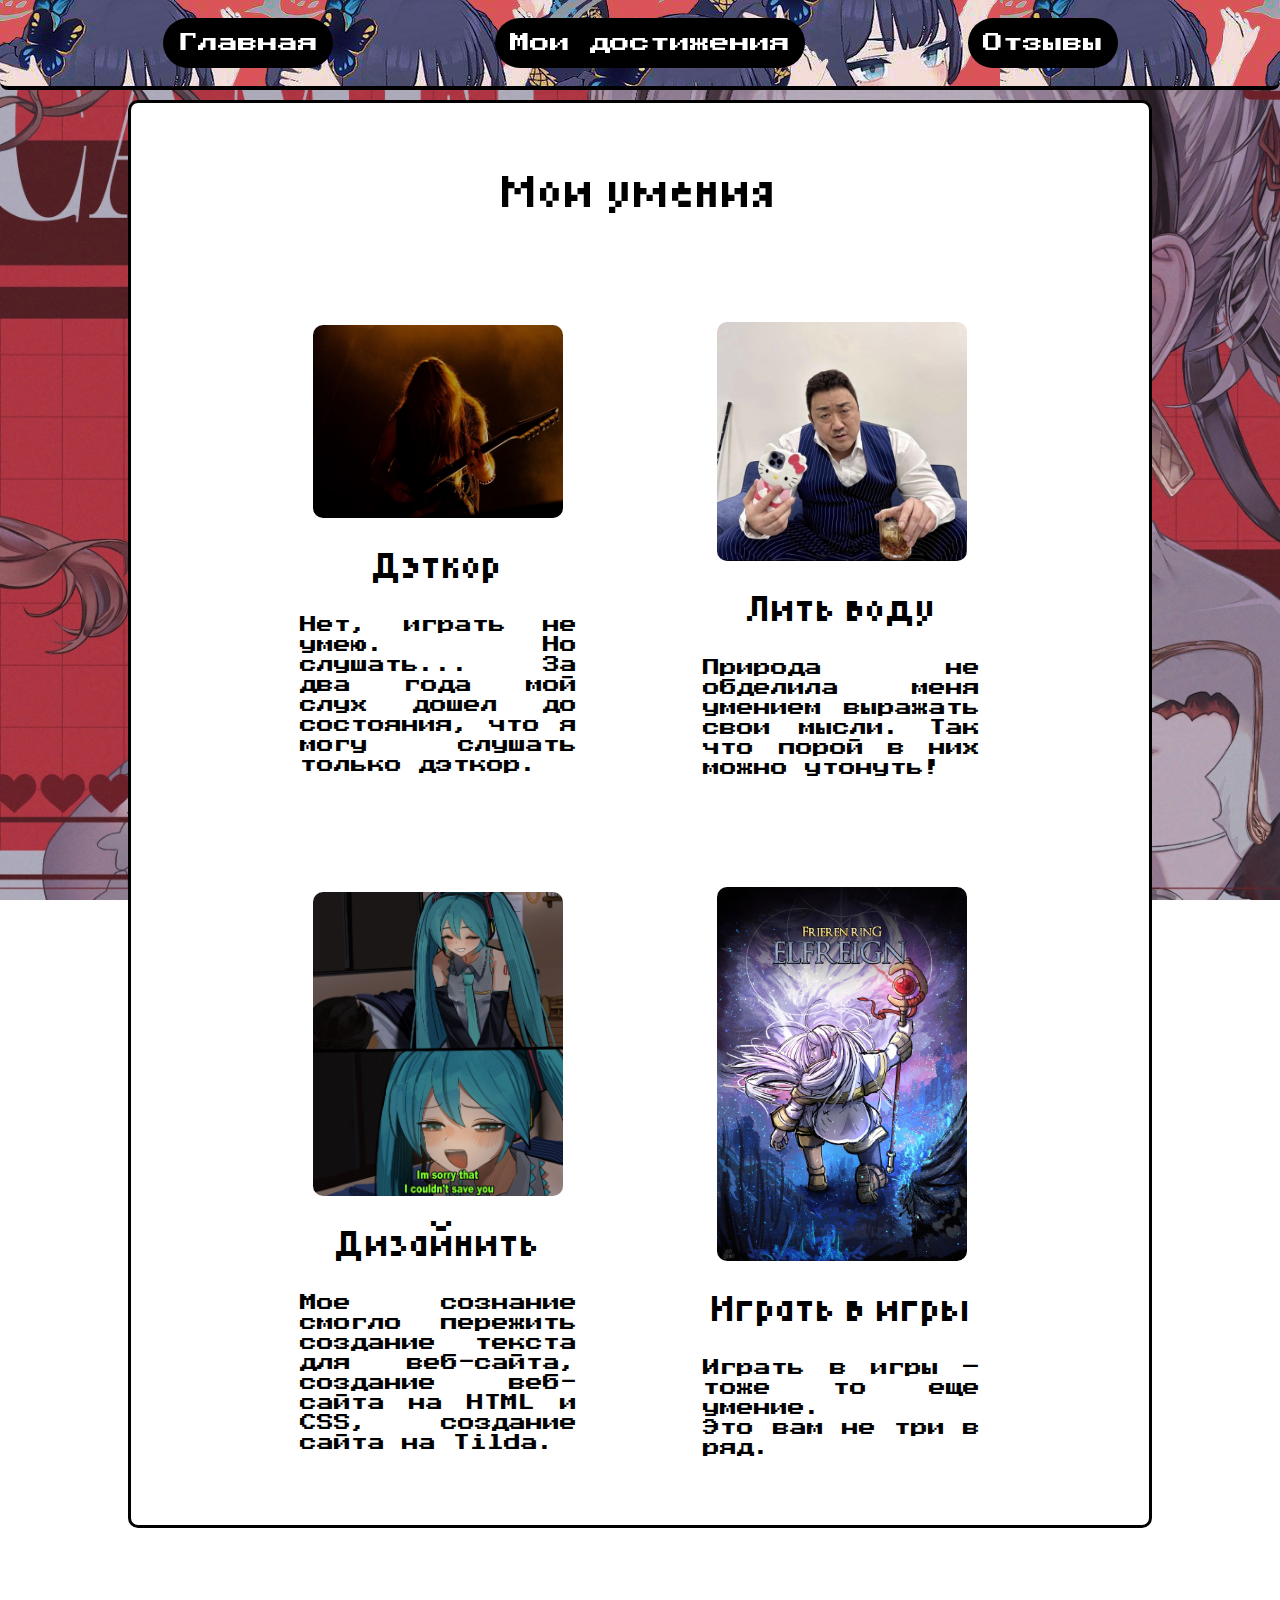
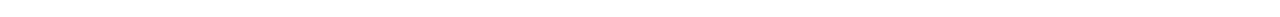
==== html/skills.html @ 95c4d94c "Add files via upload" ====
<!DOCTYPE html>
<html lang="en">
<head>
    <meta charset="UTF-8">
    <meta name="viewport" content="width=device-width, initial-scale=1.0">

    <link rel="stylesheet" href="../css/skills-styles.css">

    <link rel="preconnect" href="https://fonts.googleapis.com">
    <link rel="preconnect" href="https://fonts.gstatic.com" crossorigin>
    <link href="https://fonts.googleapis.com/css2?family=Fira+Sans+Condensed:ital,wght@0,100;0,200;0,300;0,400;0,500;0,600;0,700;0,800;0,900;1,100;1,200;1,300;1,400;1,500;1,600;1,700;1,800;1,900&family=LXGW+WenKai+TC&family=Oswald:wght@200..700&family=PT+Sans+Narrow:wght@400;700&family=Press+Start+2P&family=Tiny5&family=Ubuntu:ital,wght@0,300;0,400;0,500;0,700;1,300;1,400;1,500;1,700&display=swap" rel="stylesheet">

    <link rel="preconnect" href="https://fonts.googleapis.com">
    <link rel="preconnect" href="https://fonts.gstatic.com" crossorigin>
    <link href="https://fonts.googleapis.com/css2?family=Fira+Sans+Condensed:ital,wght@0,100;0,200;0,300;0,400;0,500;0,600;0,700;0,800;0,900;1,100;1,200;1,300;1,400;1,500;1,600;1,700;1,800;1,900&family=LXGW+WenKai+TC&family=Oswald:wght@200..700&family=PT+Sans+Narrow:wght@400;700&family=Press+Start+2P&family=Tiny5&family=Ubuntu:ital,wght@0,300;0,400;0,500;0,700;1,300;1,400;1,500;1,700&display=swap" rel="stylesheet">

    <title>Мои достижения</title>
</head>
<body>
    <nav class="top-menu">
        <a href="../index.html">Главная</a>
        <a href="../html/achivements.html">Мои достижения</a>
        <a href="../html/reviews.html">Отзывы</a>
    </nav>

    <main class="main-content">
            <h3 style="font-size: 50px;">Мои умения</h3>
            <section class="grid-section">
                <div class="grid-card grid-item-1">
                    <img class="grid-img" src="../images/lorna-shore.jpg" alt="lorna-shore">
                    <h2 class="grid-h2">
                        Дэткор
                    </h2>
                    <p class="grid-text">
                        Нет, играть не умею. Но слушать... За два года мой слух дошел до состояния, что я могу слушать только дэткор.
                    </p>
                </div>

                <div class="grid-card grid-item-2">
                    <img class="grid-img" src="../images/boss.jpg" alt="water-sport-boss">
                    <h2 class="grid-h2">Лить воду</h2>
                    <p class="grid-text">Природа не обделила меня умением выражать свои мысли. Так что порой в них можно утонуть!</p>
                </div>


                <div class="grid-card grid-item-3">
                    <img class="grid-img" src="../images/save-me.jpg" alt="">
                    <h2 class="grid-h2">Дизайнить</h2>
                    <p class="grid-text">
                        Мое сознание смогло пережить создание текста для веб-сайта, создание веб-сайта на HTML и CSS, создание сайта на Tilda.
                    </p>
                </div>

                <div class="grid-card grid-item-4">
                    <img class="grid-img" src="../images/frierenring.jpg" alt="hate-this-game-bruh">
                    <h2 class="grid-h2">Играть в игры</h2>
                    <p class="grid-text">
                        Играть в игры &#8211; тоже то еще умение. 
                        <br>
                        Это вам не три в ряд.
                    </p>
                </div>
            </section>
            
    </main>

</body>
</html>
---- css/skills-styles.css ----
body {
    background-image: url(../images/Camelia.jpg);
    background-size: cover;
    background-repeat: no-repeat;
    background-attachment: fixed;
    /* background-position: center; */
    /* overflow: hidden; */
    margin: 0;
    padding: 0;
}


h3 {
    font-family: "Tiny5", sans-serif;
    font-weight: 400;
    font-style: normal;
    /* font-size: 3em; */
    color: black;
    text-align: center;
    margin-top: 30px;
    margin-bottom: 10px;

    scroll-margin-top: 150px;

    @media (orientation: landscape) {
        font-size: 3em;
    }

    @media (orientation: portrait) {
        font-size: 2em;
    }
}

.content-section {
    display: flex;
    flex-direction: row;
    flex-wrap: wrap;
    justify-content: center;
    align-items: center;
    /* padding-left: 40px;
    padding-right: 40px; */
    margin-top: 10px;
    margin-bottom: 50px;

    @media (orientation: landscape) {
        flex-direction: row;
        padding-left: 40px;
        padding-right: 40px;
    }
    
    @media (orientation: portrait) {
        flex-direction: column;
        padding-left: 10px;
        padding-right: 10px;
    }
}

.top-menu {
    display: flex;
    flex-wrap: nowrap;
    flex-direction: row;
    justify-content: space-evenly;
    align-items: center;


    position: fixed;
    height: 10%;
    width: 100%;
    z-index: 1000;
    top: 0;
    margin: 0;
    padding: 0;

    border-bottom: 4px solid black;
    border-radius: 0px 0px 8px 8px;
    box-sizing: border-box;

    background-image: url(../images/blue-archive-1.png);
    overflow: hidden;
    /* background-color: rgba(0, 0, 0, 0.8); */

    font-family: "Press Start 2P", serif;
    font-weight: 400;
    font-style: normal;
    font-size: large;
    /* color: white; */
}

.top-menu a {
    color: white;
    background-color: black;
    /* font-size: 2em; */
    padding: 15px 15px;
    border-radius: 25px;
    text-decoration: none;

    @media (orientation: landscape) {
        font-size: 20px;
    }

    @media (orientation: portrait) {
        font-size: 13px;
    }

}

.main-content {
    /* margin-top: 100px; */
    margin-bottom: 7%;
    padding-top: 30px;
    padding-bottom: 30px;

    /* max-width: fit-content; */
    width: 80%;
    margin-left: auto;
    margin-right: auto;

    background-color: white;
    border-radius: 10px;
    border: 3px solid black;
    box-sizing: border-box;

    @media (orientation: landscape) {
        margin-top: 100px;
    }

    @media (orientation: portrait) {
        margin-top: 180px;
    }
}






.grid-section {
    display: grid;
    /* grid-template-columns: auto 40% auto 40% auto;
    grid-template-rows: 30fr 1fr 30fr 1fr; */
    /* grid-template: repeat(7, auto) / repeat(5, auto); */
    margin-top: 30px;
    margin-left: auto;
    margin-right: auto;
    width: 85%;

    @media (orientation: landscape) {
        grid-template-columns: auto 40% auto 40% auto;
        grid-template-rows: 30fr 1fr 30fr 1fr;
    }

    @media (orientation: portrait) {
        grid-template-columns: 5% 90% 5%;
        grid-template-rows: 20% auto 20% auto 20% auto 20%;
    }
}

.grid-h2 {
    font-family: "Tiny5", sans-serif;
    font-weight: 400;
    font-style: normal;
    /* font-size: 4em; */
    color: black;
    
    margin-top: 10px;
    margin-bottom: 10px;

    scroll-margin-top: 150px;

    @media (orientation: landscape) {
        font-size: 40px;
    }

    @media (orientation: portrait) {
        font-size: 2em;
    }
}

.grid-img {
    /* width: 350px; */
    height: auto;
    border-radius: 10px;

    margin-right: 30px;
    margin-left: 30px;

    margin-top: 15px;
    margin-bottom: 15px;

    @media (max-width: 480px) {
        width: 150px;
    }
    
    @media (min-width: 481px) and (max-width: 1024px) {
        width: 250px;
    }

    @media (min-width: 1025px) and (max-width:1500px) {
        width: 250px;
    }

    @media (min-width: 1500px) {
        width: 400px;
    }

}

.grid-text {
    font-family: "Press Start 2P", serif;
    font-weight: 400;
    font-style: normal;
    

    @media (orientation: landscape) {
        font-size: 17px;
        margin-right: 30px;
        margin-left: 30px;
        line-height: 20px;
        width: 80%;
    }
    @media (orientation: portrait) {
        font-size: 10px;
        margin-right: 0px;
        margin-left: 0px;
        line-height: 20px;
        width: 70%;
    }

    /* width: 55%; */
    height: auto;

    color: black;

    text-align: justify;

    /* margin-right: 30px;
    margin-left: 30px;

    line-height: 40px; */
}

.grid-card {
    /* border: 6px solid black; */
    border-radius: 20px;
    box-sizing: border-box;
    /* background-color: #da5358; */
    

    display: flex;
    flex-wrap: nowrap;
    flex-direction: column;
    justify-content: center;
    align-items: center;
}

.grid-item-1 {
    @media (orientation: landscape){
        grid-row: 1; 
        grid-column: 2;
    }
    @media (orientation: portrait) {
        grid-row: 1;
        grid-column: 2;
    }
    
}

.grid-item-2 {
    @media (orientation: landscape){
        grid-row: 1; 
        grid-column: 4;
    }
    @media (orientation: portrait) {
        grid-row: 3;
        grid-column: 2;
    }
}   

.grid-item-3 {
    @media (orientation: landscape){
        grid-row: 3; 
        grid-column: 2;
    }
    @media (orientation: portrait) {
        grid-row: 5;
        grid-column: 2;
    }
    
}

.grid-item-4 {
    @media (orientation: landscape){
        grid-row: 3; 
        grid-column: 4;
    }
    @media (orientation: portrait) {
        grid-row: 7;
        grid-column: 2;
    }
    
}
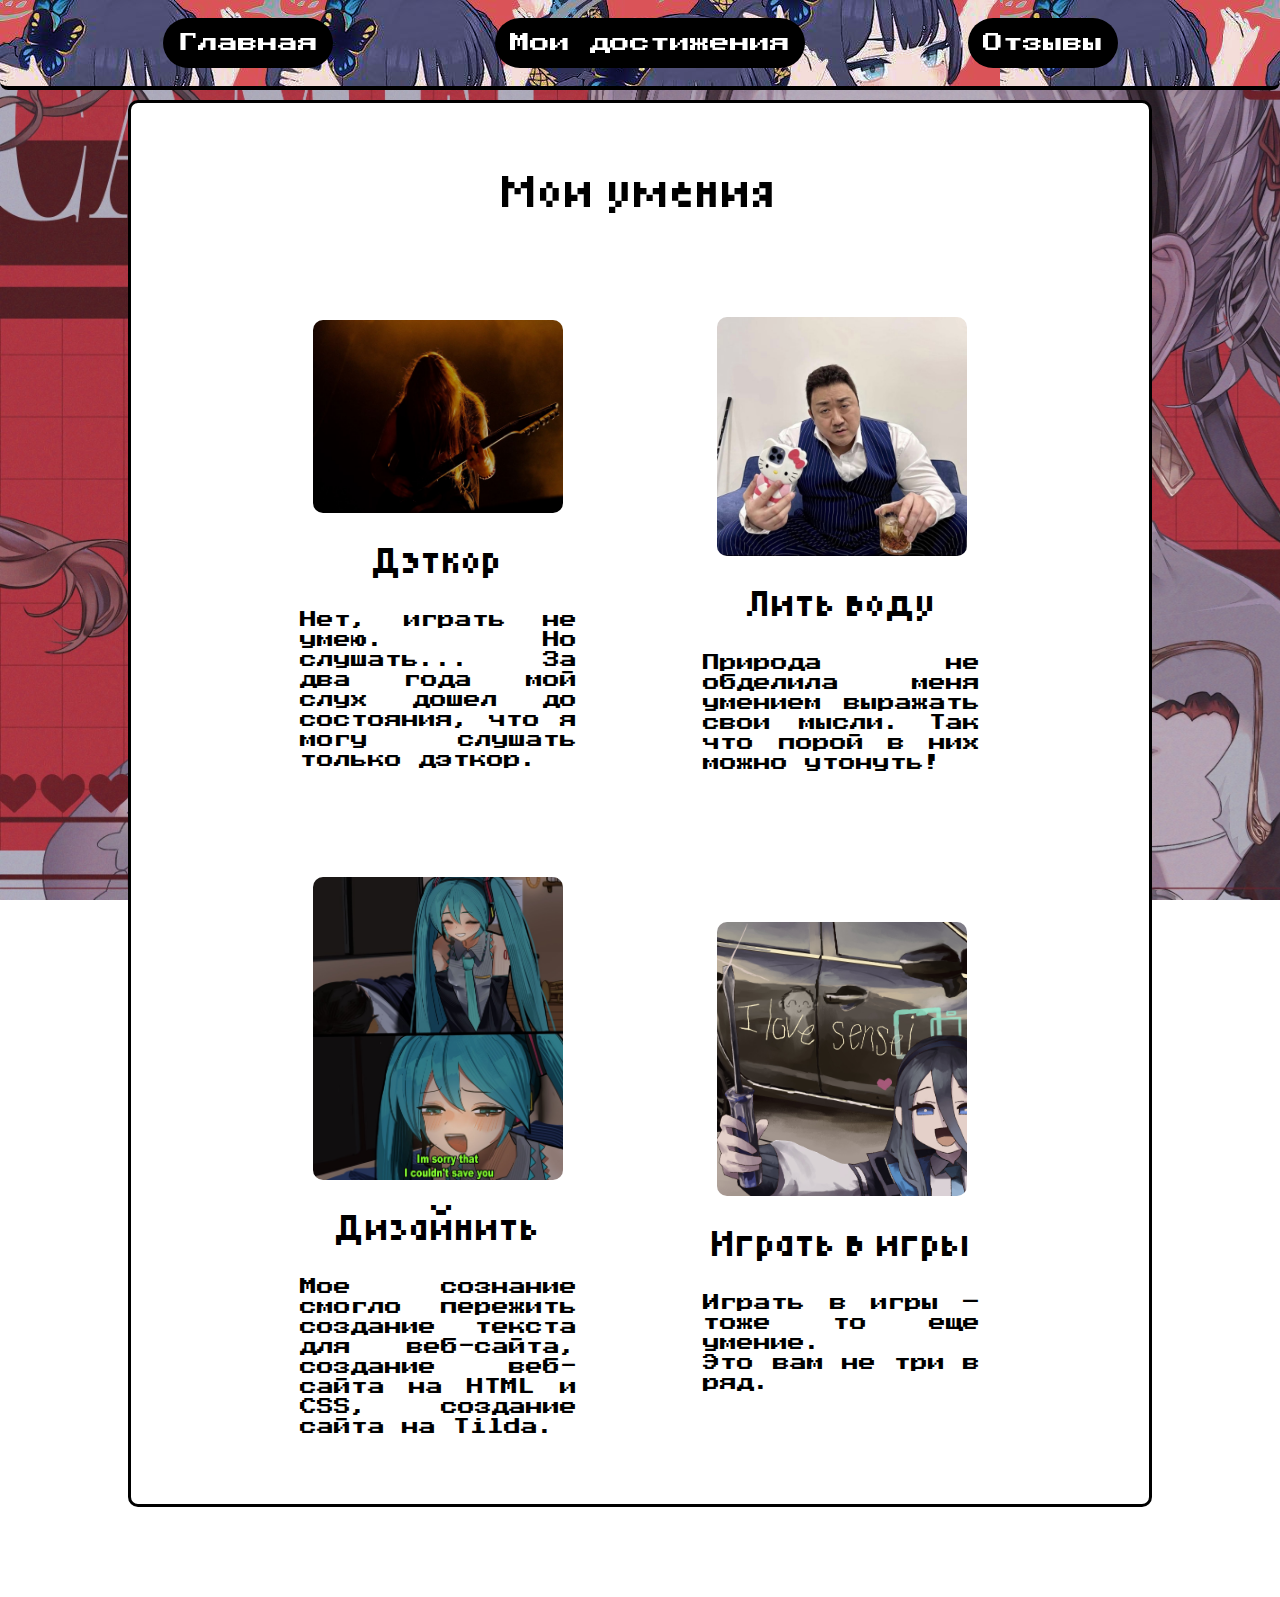
==== commit ad8c99aa: "Update skills.html" ====
--- a/html/skills.html
+++ b/html/skills.html
@@ -52,7 +52,7 @@
                 </div>
 
                 <div class="grid-card grid-item-4">
-                    <img class="grid-img" src="../images/frierenring.jpg" alt="hate-this-game-bruh">
+                    <img class="grid-img" src="../images/ilovesensei.png" alt="hate-this-game-bruh">
                     <h2 class="grid-h2">Играть в игры</h2>
                     <p class="grid-text">
                         Играть в игры &#8211; тоже то еще умение. 
@@ -65,4 +65,4 @@
     </main>
 
 </body>
-</html>+</html>
--- a/css/skills-styles.css
+++ b/css/skills-styles.css
@@ -151,7 +151,7 @@
 
     @media (orientation: portrait) {
         grid-template-columns: 5% 90% 5%;
-        grid-template-rows: 20% auto 20% auto 20% auto 20%;
+        grid-template-rows: 20% auto 20% auto 20% auto 20% auto;
     }
 }
 
